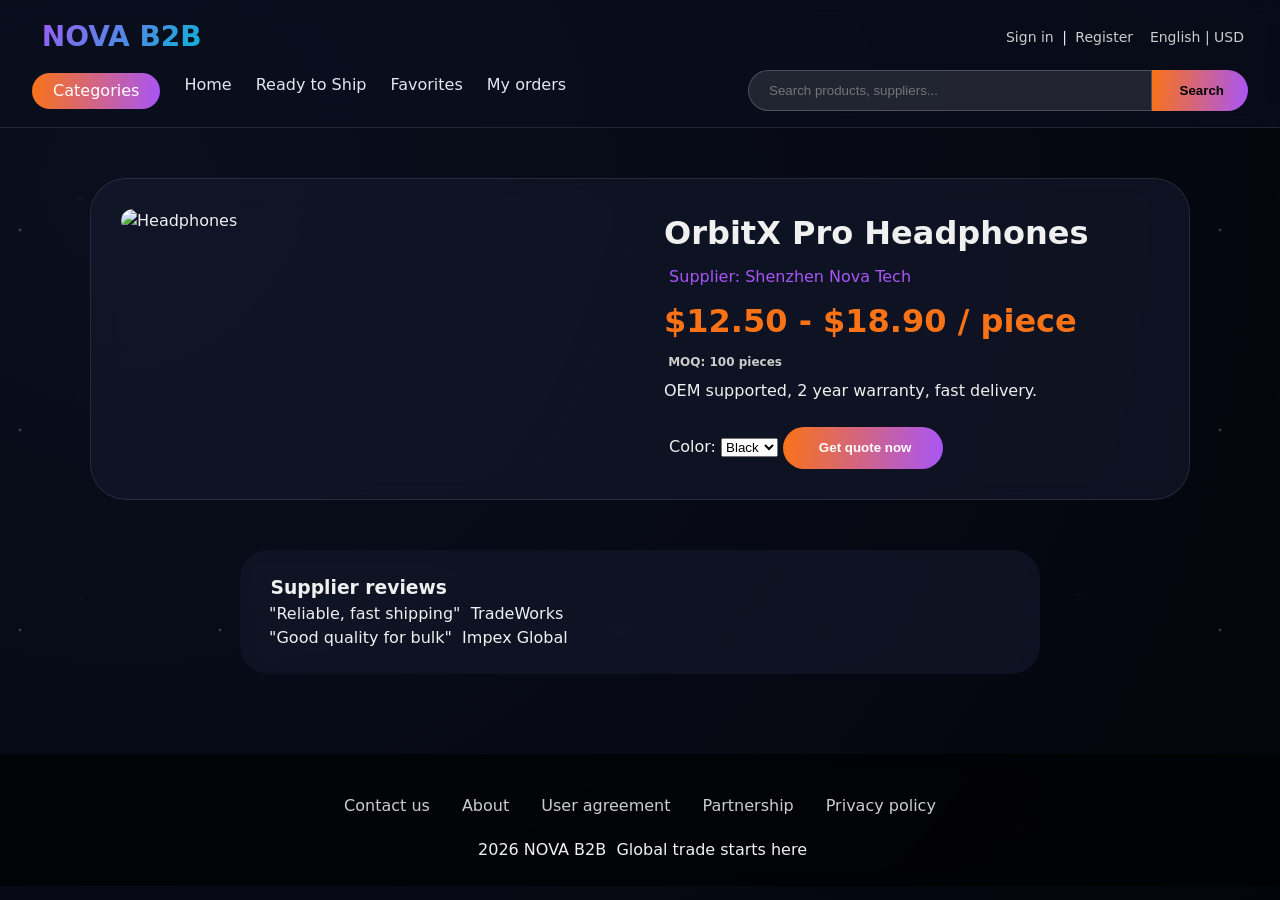
==== product-details.html @ e1faa7fc "Add files via upload" ====
<!DOCTYPE html>
<html lang="en">
<head>
    <meta charset="UTF-8">
    <meta name="viewport" content="width=device-width, initial-scale=1.0">
    <title>NOVA B2B  Product details</title>
    <link rel="stylesheet" href="style.css">
</head>
<body>

<div class="stars"></div>

<header>
    <div class="top-bar">
        <div class="logo"> NOVA B2B</div>
        <div class="auth">
            <a href="#">Sign in</a> <span>|</span> <a href="#">Register</a>
            <span class="lang"> English | USD</span>
        </div>
    </div>
    <div class="main-header">
        <nav class="categories-nav">
            <a href="#" class="cat-dropdown"> Categories </a>
            <a href="index.html">Home</a>
            <a href="products.html">Ready to Ship</a>
            <a href="#">Favorites</a>
            <a href="#">My orders</a>
        </nav>
        <div class="search-glass">
            <input type="text" id="searchInput" placeholder="Search products, suppliers...">
            <button id="searchBtn"> Search</button>
        </div>
    </div>
</header>

<main>
    <div class="detail-alibaba-glass">
        <div class="detail-img glass">
            <img src="https://images.unsplash.com/photo-1505740420928-5e560c06d30e?w=400&h=400&fit=crop" alt="Headphones">
        </div>
        <div class="detail-info glass">
            <h1>OrbitX Pro Headphones</h1>
            <p class="supplier"> Supplier: Shenzhen Nova Tech</p>
            <p class="price">$12.50 - $18.90 / piece</p>
            <p class="moq"> MOQ: 100 pieces</p>
            <p>OEM supported, 2 year warranty, fast delivery.</p>
            <label> Color:</label>
            <select id="colorSelect">
                <option>Black</option>
                <option>White</option>
            </select>
            <button id="addToCartBtn" class="btn-glow"> Get quote now</button>
        </div>
    </div>
    <div class="reviews-glass glass">
        <h3> Supplier reviews </h3>
        <div> "Reliable, fast shipping"  TradeWorks</div>
        <div> "Good quality for bulk"  Impex Global</div>
    </div>
</main>

<footer>
    <div class="footer-links">
        <a href="#">Contact us</a>
        <a href="#">About</a>
        <a href="#">User agreement</a>
        <a href="#">Partnership</a>
        <a href="#">Privacy policy</a>
    </div>
    <p> 2026 NOVA B2B  Global trade starts here</p>
</footer>

<script src="script.js"></script>
</body>
</html>
---- style.css ----
* {
    margin: 0;
    padding: 0;
    box-sizing: border-box;
}

body {
    font-family: 'Poppins', system-ui, -apple-system, 'Segoe UI', sans-serif;
    background: radial-gradient(circle at 10% 20%, #0a0f1e, #03050b);
    color: #f0f0f0;
    line-height: 1.5;
    min-height: 100vh;
}

/* stars animation */
.stars {
    position: fixed;
    top: 0;
    left: 0;
    width: 100%;
    height: 100%;
    pointer-events: none;
    z-index: -1;
}
.stars::after {
    content: '';
    position: absolute;
    width: 100%;
    height: 100%;
    background-image: radial-gradient(2px 2px at 20px 30px, #fff, rgba(0,0,0,0)),
                      radial-gradient(1px 1px at 80px 200px, #fff, rgba(0,0,0,0));
    background-repeat: repeat;
    background-size: 200px 200px;
    opacity: 0.3;
    animation: twinkle 3s infinite alternate;
}
@keyframes twinkle {
    0% { opacity: 0.2; }
    100% { opacity: 0.6; }
}

/* glass header */
header {
    background: rgba(10, 15, 30, 0.7);
    backdrop-filter: blur(12px);
    border-bottom: 1px solid rgba(255,255,255,0.1);
    padding: 16px 32px;
    position: sticky;
    top: 0;
    z-index: 100;
}

.top-bar {
    display: flex;
    justify-content: space-between;
    align-items: center;
    flex-wrap: wrap;
    gap: 12px;
    font-size: 14px;
}

.logo {
    font-size: 28px;
    font-weight: 800;
    background: linear-gradient(135deg, #a855f7, #06b6d4);
    -webkit-background-clip: text;
    background-clip: text;
    color: transparent;
}

.auth a, .lang {
    color: #ccc;
    text-decoration: none;
    margin: 0 4px;
}
.auth a:hover {
    color: #a855f7;
}

.main-header {
    display: flex;
    justify-content: space-between;
    align-items: center;
    flex-wrap: wrap;
    gap: 20px;
    margin-top: 12px;
}

.categories-nav {
    display: flex;
    gap: 24px;
    flex-wrap: wrap;
}
.categories-nav a {
    color: #e2e8f0;
    text-decoration: none;
    font-weight: 500;
}
.cat-dropdown {
    background: linear-gradient(95deg, #f97316, #a855f7);
    padding: 6px 16px;
    border-radius: 40px;
    color: white !important;
}
.search-glass {
    display: flex;
    flex: 1;
    max-width: 500px;
}
.search-glass input {
    flex: 1;
    background: rgba(255,255,255,0.1);
    border: 1px solid rgba(255,255,255,0.2);
    border-radius: 60px 0 0 60px;
    padding: 12px 20px;
    color: white;
}
.search-glass button {
    background: linear-gradient(95deg, #f97316, #a855f7);
    border: none;
    border-radius: 0 60px 60px 0;
    padding: 0 24px;
    font-weight: bold;
    cursor: pointer;
}
.hero-b2b {
    background: radial-gradient(ellipse at 50% 30%, rgba(15,25,50,0.8), transparent);
    text-align: center;
    padding: 70px 20px;
    margin: 20px;
    border-radius: 48px;
}
.hero-content {
    max-width: 700px;
    margin: 0 auto;
}
.badge {
    background: #ff8c00;
    padding: 4px 16px;
    border-radius: 40px;
    display: inline-block;
    margin-bottom: 20px;
}
.hero h1 {
    font-size: 56px;
    background: linear-gradient(135deg, #fff, #a855f7);
    -webkit-background-clip: text;
    background-clip: text;
    color: transparent;
}
.btn-glow {
    background: linear-gradient(95deg, #f97316, #a855f7);
    border: none;
    padding: 12px 32px;
    border-radius: 60px;
    color: white;
    font-weight: bold;
    cursor: pointer;
    display: inline-block;
    text-decoration: none;
    margin-top: 24px;
}
.categories-b2b, .featured-suppliers {
    margin: 40px 20px;
}
h2 {
    font-size: 28px;
    margin-bottom: 20px;
}
.cat-flex {
    display: flex;
    gap: 20px;
    flex-wrap: wrap;
}
.cat-card {
    background: rgba(20, 25, 45, 0.6);
    backdrop-filter: blur(8px);
    padding: 12px 28px;
    border-radius: 60px;
    border: 1px solid rgba(255,255,255,0.1);
}
.product-grid {
    display: grid;
    grid-template-columns: repeat(auto-fill, minmax(260px, 1fr));
    gap: 24px;
    margin-top: 20px;
}
.product-card {
    background: rgba(20, 25, 45, 0.6);
    backdrop-filter: blur(8px);
    border-radius: 24px;
    padding: 16px;
    border: 1px solid rgba(255,255,255,0.1);
    transition: 0.2s;
}
.product-card:hover {
    transform: translateY(-5px);
    border-color: #f97316;
}
.product-card img {
    width: 100%;
    height: 180px;
    object-fit: contain;
    background: rgba(0,0,0,0.3);
    border-radius: 16px;
}
.product-card h3 {
    font-size: 18px;
    margin: 12px 0 4px;
}
.supplier-name {
    font-size: 12px;
    color: #aaa;
}
.price-b2b {
    font-size: 20px;
    font-weight: bold;
    color: #f97316;
    margin: 8px 0;
}
.moq {
    font-size: 12px;
    color: #ccc;
}
.order-btn {
    background: #f97316;
    border: none;
    width: 100%;
    padding: 8px;
    border-radius: 40px;
    margin-top: 12px;
    cursor: pointer;
    font-weight: bold;
}
.load-more {
    text-align: center;
    margin: 40px 0;
}
.detail-alibaba-glass {
    display: flex;
    gap: 48px;
    max-width: 1100px;
    margin: 50px auto;
    padding: 30px;
    background: rgba(20, 25, 45, 0.6);
    backdrop-filter: blur(12px);
    border-radius: 36px;
    border: 1px solid rgba(255,255,255,0.1);
    flex-wrap: wrap;
}
.detail-img {
    flex: 1;
}
.detail-img img {
    width: 100%;
    border-radius: 24px;
}
.detail-info {
    flex: 1;
}
.supplier {
    color: #a855f7;
    margin: 8px 0;
}
.price {
    font-size: 32px;
    color: #f97316;
    font-weight: bold;
}
.moq {
    font-weight: bold;
    margin: 8px 0;
}
.reviews-glass {
    max-width: 800px;
    margin: 30px auto;
    padding: 24px;
    background: rgba(20, 25, 45, 0.6);
    backdrop-filter: blur(8px);
    border-radius: 28px;
}
footer {
    background: rgba(0,0,0,0.6);
    backdrop-filter: blur(8px);
    margin-top: 80px;
    padding: 40px 24px 24px;
    text-align: center;
}
.footer-links {
    display: flex;
    flex-wrap: wrap;
    justify-content: center;
    gap: 32px;
    margin-bottom: 20px;
}
.footer-links a {
    color: #ccc;
    text-decoration: none;
}
.footer-links a:hover {
    color: #f97316;
}
@media (max-width: 700px) {
    header { padding: 16px; }
    .main-header { flex-direction: column; align-items: stretch; }
    .search-glass { max-width: 100%; }
    .hero h1 { font-size: 36px; }
    .product-grid { grid-template-columns: 1fr 1fr; gap: 12px; }
}
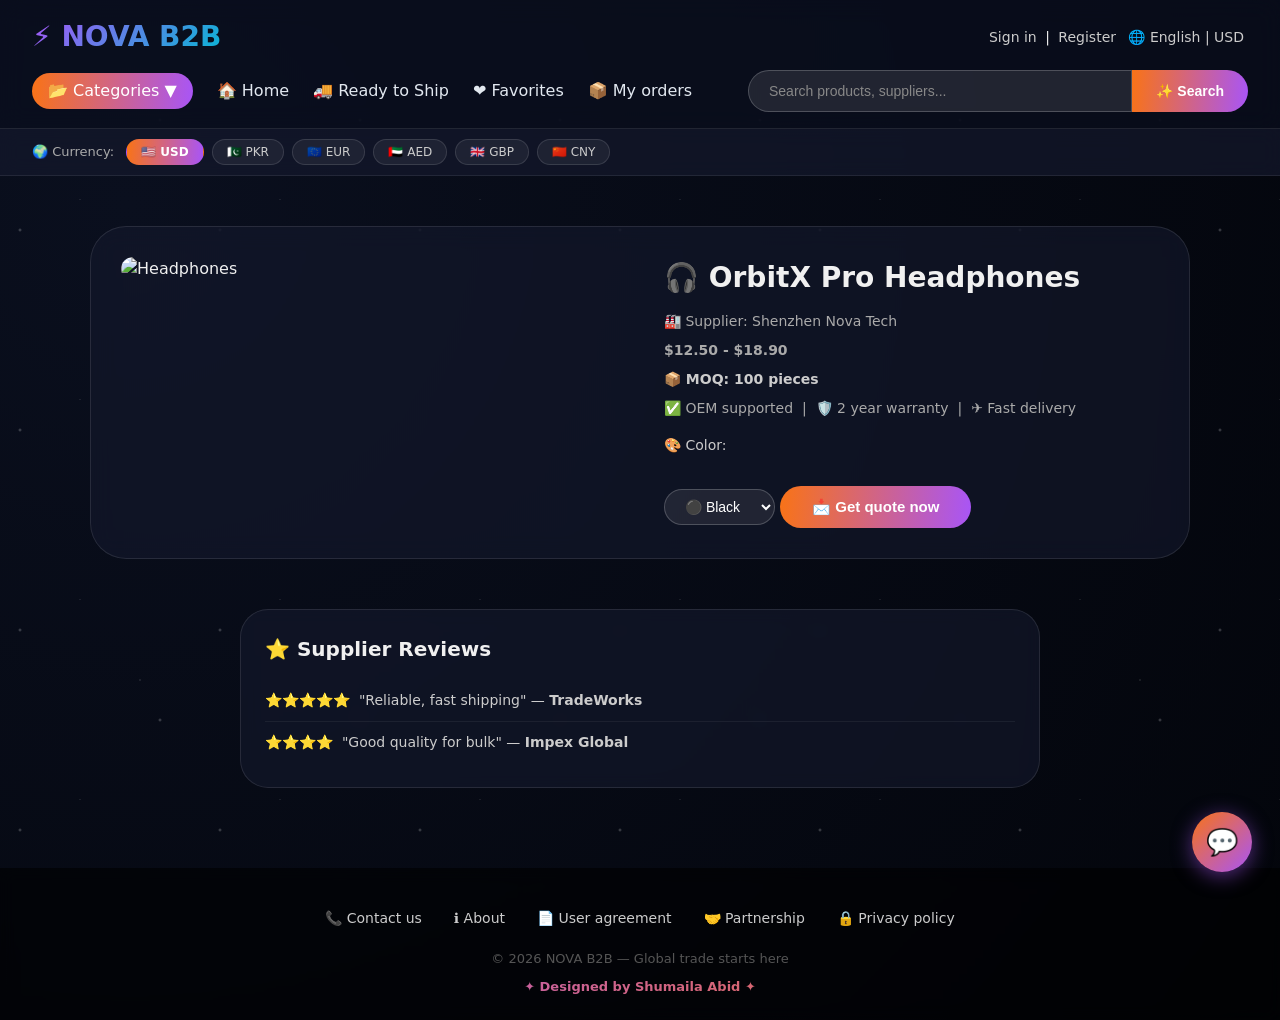
==== commit ae27b778: "Add files via upload" ====
--- a/product-details.html
+++ b/product-details.html
@@ -3,7 +3,7 @@
 <head>
     <meta charset="UTF-8">
     <meta name="viewport" content="width=device-width, initial-scale=1.0">
-    <title>NOVA B2B  Product details</title>
+    <title>NOVA B2B – Product Details</title>
     <link rel="stylesheet" href="style.css">
 </head>
 <body>
@@ -12,64 +12,68 @@
 
 <header>
     <div class="top-bar">
-        <div class="logo"> NOVA B2B</div>
+        <div class="logo">⚡ NOVA B2B</div>
         <div class="auth">
-            <a href="#">Sign in</a> <span>|</span> <a href="#">Register</a>
-            <span class="lang"> English | USD</span>
+            <a href="auth.html">Sign in</a> <span>|</span> <a href="auth.html">Register</a>
+            <span class="lang">🌐 English | USD</span>
         </div>
     </div>
     <div class="main-header">
         <nav class="categories-nav">
-            <a href="#" class="cat-dropdown"> Categories </a>
-            <a href="index.html">Home</a>
-            <a href="products.html">Ready to Ship</a>
-            <a href="#">Favorites</a>
-            <a href="#">My orders</a>
+            <a href="#" class="cat-dropdown">📂 Categories ▼</a>
+            <a href="index.html">🏠 Home</a>
+            <a href="products.html">🚚 Ready to Ship</a>
+            <a href="#">❤️ Favorites</a>
+            <a href="#">📦 My orders</a>
         </nav>
         <div class="search-glass">
             <input type="text" id="searchInput" placeholder="Search products, suppliers...">
-            <button id="searchBtn"> Search</button>
+            <button id="searchBtn">✨ Search</button>
         </div>
     </div>
 </header>
 
 <main>
     <div class="detail-alibaba-glass">
-        <div class="detail-img glass">
+        <div class="detail-img">
             <img src="https://images.unsplash.com/photo-1505740420928-5e560c06d30e?w=400&h=400&fit=crop" alt="Headphones">
         </div>
-        <div class="detail-info glass">
-            <h1>OrbitX Pro Headphones</h1>
-            <p class="supplier"> Supplier: Shenzhen Nova Tech</p>
+        <div class="detail-info">
+            <h1>🎧 OrbitX Pro Headphones</h1>
+            <p class="supplier">🏭 Supplier: Shenzhen Nova Tech</p>
             <p class="price">$12.50 - $18.90 / piece</p>
-            <p class="moq"> MOQ: 100 pieces</p>
-            <p>OEM supported, 2 year warranty, fast delivery.</p>
-            <label> Color:</label>
+            <p class="moq">📦 MOQ: 100 pieces</p>
+            <p>✅ OEM supported &nbsp;|&nbsp; 🛡️ 2 year warranty &nbsp;|&nbsp; ✈️ Fast delivery</p>
+            <label>🎨 Color:</label>
             <select id="colorSelect">
-                <option>Black</option>
-                <option>White</option>
+                <option>⚫ Black</option>
+                <option>⚪ White</option>
             </select>
-            <button id="addToCartBtn" class="btn-glow"> Get quote now</button>
+            <button id="addToCartBtn" class="btn-glow">📩 Get quote now</button>
         </div>
     </div>
-    <div class="reviews-glass glass">
-        <h3> Supplier reviews </h3>
-        <div> "Reliable, fast shipping"  TradeWorks</div>
-        <div> "Good quality for bulk"  Impex Global</div>
+
+    <div class="reviews-glass">
+        <h3>⭐ Supplier Reviews</h3>
+        <div>⭐⭐⭐⭐⭐ &nbsp;"Reliable, fast shipping" — <strong>TradeWorks</strong></div>
+        <div>⭐⭐⭐⭐ &nbsp;"Good quality for bulk" — <strong>Impex Global</strong></div>
     </div>
 </main>
 
 <footer>
     <div class="footer-links">
-        <a href="#">Contact us</a>
-        <a href="#">About</a>
-        <a href="#">User agreement</a>
-        <a href="#">Partnership</a>
-        <a href="#">Privacy policy</a>
+        <a href="#">📞 Contact us</a>
+        <a href="#">ℹ️ About</a>
+        <a href="#">📄 User agreement</a>
+        <a href="#">🤝 Partnership</a>
+        <a href="#">🔒 Privacy policy</a>
     </div>
-    <p> 2026 NOVA B2B  Global trade starts here</p>
+    <p>© 2026 NOVA B2B — Global trade starts here</p>
+    <p style="margin-top:8px; font-size:13px; background: linear-gradient(135deg, #a855f7, #f97316); -webkit-background-clip:text; background-clip:text; color:transparent; font-weight:600;">✦ Designed by Shumaila Abid ✦</p>
 </footer>
 
 <script src="script.js"></script>
+<script src="chatbot.js"></script>
+<script src="currency.js"></script>
 </body>
-</html>+</html>
--- a/style.css
+++ b/style.css
@@ -12,7 +12,7 @@
     min-height: 100vh;
 }
 
-/* stars animation */
+/* ===== STARS ===== */
 .stars {
     position: fixed;
     top: 0;
@@ -28,7 +28,9 @@
     width: 100%;
     height: 100%;
     background-image: radial-gradient(2px 2px at 20px 30px, #fff, rgba(0,0,0,0)),
-                      radial-gradient(1px 1px at 80px 200px, #fff, rgba(0,0,0,0));
+                      radial-gradient(1px 1px at 80px 200px, #fff, rgba(0,0,0,0)),
+                      radial-gradient(1px 1px at 140px 80px, #fff, rgba(0,0,0,0)),
+                      radial-gradient(2px 2px at 160px 120px, #fff, rgba(0,0,0,0));
     background-repeat: repeat;
     background-size: 200px 200px;
     opacity: 0.3;
@@ -39,7 +41,7 @@
     100% { opacity: 0.6; }
 }
 
-/* glass header */
+/* ===== HEADER ===== */
 header {
     background: rgba(10, 15, 30, 0.7);
     backdrop-filter: blur(12px);
@@ -73,9 +75,7 @@
     text-decoration: none;
     margin: 0 4px;
 }
-.auth a:hover {
-    color: #a855f7;
-}
+.auth a:hover { color: #a855f7; }
 
 .main-header {
     display: flex;
@@ -90,18 +90,24 @@
     display: flex;
     gap: 24px;
     flex-wrap: wrap;
+    align-items: center;
 }
 .categories-nav a {
     color: #e2e8f0;
     text-decoration: none;
     font-weight: 500;
-}
+    transition: color 0.2s;
+}
+.categories-nav a:hover { color: #a855f7; }
+
 .cat-dropdown {
     background: linear-gradient(95deg, #f97316, #a855f7);
     padding: 6px 16px;
     border-radius: 40px;
     color: white !important;
 }
+
+/* ===== SEARCH ===== */
 .search-glass {
     display: flex;
     flex: 1;
@@ -114,7 +120,14 @@
     border-radius: 60px 0 0 60px;
     padding: 12px 20px;
     color: white;
-}
+    font-size: 14px;
+    outline: none;
+    transition: border-color 0.2s;
+}
+.search-glass input:focus {
+    border-color: #a855f7;
+}
+.search-glass input::placeholder { color: #888; }
 .search-glass button {
     background: linear-gradient(95deg, #f97316, #a855f7);
     border: none;
@@ -122,31 +135,48 @@
     padding: 0 24px;
     font-weight: bold;
     cursor: pointer;
-}
+    color: white;
+    font-size: 14px;
+    transition: opacity 0.2s;
+}
+.search-glass button:hover { opacity: 0.85; }
+
+/* ===== HERO ===== */
 .hero-b2b {
-    background: radial-gradient(ellipse at 50% 30%, rgba(15,25,50,0.8), transparent);
+    background: radial-gradient(ellipse at 50% 30%, rgba(168,85,247,0.15), transparent);
     text-align: center;
     padding: 70px 20px;
     margin: 20px;
     border-radius: 48px;
+    border: 1px solid rgba(255,255,255,0.05);
 }
 .hero-content {
     max-width: 700px;
     margin: 0 auto;
 }
 .badge {
-    background: #ff8c00;
+    background: linear-gradient(95deg, #f97316, #a855f7);
     padding: 4px 16px;
     border-radius: 40px;
     display: inline-block;
     margin-bottom: 20px;
-}
-.hero h1 {
+    font-size: 13px;
+    font-weight: 600;
+}
+.hero-b2b h1 {
     font-size: 56px;
+    font-weight: 800;
     background: linear-gradient(135deg, #fff, #a855f7);
     -webkit-background-clip: text;
     background-clip: text;
     color: transparent;
+    line-height: 1.2;
+    margin-bottom: 16px;
+}
+.hero-b2b p {
+    color: #aaa;
+    font-size: 16px;
+    margin-bottom: 8px;
 }
 .btn-glow {
     background: linear-gradient(95deg, #f97316, #a855f7);
@@ -159,17 +189,26 @@
     display: inline-block;
     text-decoration: none;
     margin-top: 24px;
-}
+    font-size: 15px;
+    transition: opacity 0.2s, transform 0.2s;
+}
+.btn-glow:hover {
+    opacity: 0.9;
+    transform: translateY(-2px);
+}
+
+/* ===== CATEGORIES ===== */
 .categories-b2b, .featured-suppliers {
     margin: 40px 20px;
 }
 h2 {
     font-size: 28px;
+    font-weight: 700;
     margin-bottom: 20px;
 }
 .cat-flex {
     display: flex;
-    gap: 20px;
+    gap: 16px;
     flex-wrap: wrap;
 }
 .cat-card {
@@ -178,7 +217,16 @@
     padding: 12px 28px;
     border-radius: 60px;
     border: 1px solid rgba(255,255,255,0.1);
-}
+    cursor: pointer;
+    transition: 0.2s;
+    font-size: 15px;
+}
+.cat-card:hover {
+    border-color: #a855f7;
+    background: rgba(168,85,247,0.15);
+}
+
+/* ===== PRODUCT GRID ===== */
 .product-grid {
     display: grid;
     grid-template-columns: repeat(auto-fill, minmax(260px, 1fr));
@@ -192,10 +240,12 @@
     padding: 16px;
     border: 1px solid rgba(255,255,255,0.1);
     transition: 0.2s;
+    cursor: pointer;
 }
 .product-card:hover {
     transform: translateY(-5px);
     border-color: #f97316;
+    box-shadow: 0 8px 32px rgba(249,115,22,0.15);
 }
 .product-card img {
     width: 100%;
@@ -205,12 +255,14 @@
     border-radius: 16px;
 }
 .product-card h3 {
-    font-size: 18px;
+    font-size: 16px;
+    font-weight: 600;
     margin: 12px 0 4px;
 }
 .supplier-name {
     font-size: 12px;
     color: #aaa;
+    margin-bottom: 4px;
 }
 .price-b2b {
     font-size: 20px;
@@ -221,21 +273,40 @@
 .moq {
     font-size: 12px;
     color: #ccc;
+    margin-bottom: 4px;
 }
 .order-btn {
-    background: #f97316;
+    background: linear-gradient(95deg, #f97316, #a855f7);
     border: none;
     width: 100%;
-    padding: 8px;
+    padding: 9px;
     border-radius: 40px;
     margin-top: 12px;
     cursor: pointer;
     font-weight: bold;
-}
+    color: white;
+    font-size: 13px;
+    transition: opacity 0.2s;
+}
+.order-btn:hover { opacity: 0.85; }
+
+/* ===== LOAD MORE ===== */
 .load-more {
     text-align: center;
     margin: 40px 0;
 }
+.page-title {
+    text-align: center;
+    font-size: 32px;
+    font-weight: 800;
+    margin: 30px 20px 10px;
+    background: linear-gradient(135deg, #fff, #a855f7);
+    -webkit-background-clip: text;
+    background-clip: text;
+    color: transparent;
+}
+
+/* ===== PRODUCT DETAIL PAGE ===== */
 .detail-alibaba-glass {
     display: flex;
     gap: 48px;
@@ -250,6 +321,7 @@
 }
 .detail-img {
     flex: 1;
+    min-width: 280px;
 }
 .detail-img img {
     width: 100%;
@@ -257,20 +329,54 @@
 }
 .detail-info {
     flex: 1;
+    min-width: 280px;
+}
+.detail-info h1 {
+    font-size: 28px;
+    font-weight: 700;
+    margin-bottom: 12px;
 }
 .supplier {
     color: #a855f7;
     margin: 8px 0;
+    font-size: 14px;
 }
 .price {
     font-size: 32px;
     color: #f97316;
     font-weight: bold;
-}
-.moq {
-    font-weight: bold;
+    margin: 12px 0;
+}
+.detail-info .moq {
+    font-weight: bold;
+    font-size: 14px;
+    color: #ccc;
     margin: 8px 0;
 }
+.detail-info p {
+    color: #aaa;
+    margin: 8px 0;
+    font-size: 14px;
+}
+.detail-info label {
+    display: block;
+    margin-top: 16px;
+    margin-bottom: 6px;
+    font-size: 14px;
+    color: #ccc;
+}
+.detail-info select {
+    background: rgba(255,255,255,0.08);
+    border: 1px solid rgba(255,255,255,0.2);
+    border-radius: 40px;
+    padding: 8px 16px;
+    color: white;
+    font-size: 14px;
+    cursor: pointer;
+    outline: none;
+}
+
+/* ===== REVIEWS ===== */
 .reviews-glass {
     max-width: 800px;
     margin: 30px auto;
@@ -278,7 +384,22 @@
     background: rgba(20, 25, 45, 0.6);
     backdrop-filter: blur(8px);
     border-radius: 28px;
-}
+    border: 1px solid rgba(255,255,255,0.1);
+}
+.reviews-glass h3 {
+    font-size: 20px;
+    font-weight: 600;
+    margin-bottom: 16px;
+}
+.reviews-glass div {
+    padding: 10px 0;
+    border-bottom: 1px solid rgba(255,255,255,0.06);
+    color: #ccc;
+    font-size: 14px;
+}
+.reviews-glass div:last-child { border-bottom: none; }
+
+/* ===== FOOTER ===== */
 footer {
     background: rgba(0,0,0,0.6);
     backdrop-filter: blur(8px);
@@ -296,14 +417,79 @@
 .footer-links a {
     color: #ccc;
     text-decoration: none;
-}
-.footer-links a:hover {
-    color: #f97316;
-}
+    font-size: 14px;
+    transition: color 0.2s;
+}
+.footer-links a:hover { color: #f97316; }
+footer p {
+    color: #555;
+    font-size: 13px;
+}
+
+/* ===== MOBILE ===== */
 @media (max-width: 700px) {
     header { padding: 16px; }
     .main-header { flex-direction: column; align-items: stretch; }
     .search-glass { max-width: 100%; }
-    .hero h1 { font-size: 36px; }
+    .hero-b2b h1 { font-size: 36px; }
     .product-grid { grid-template-columns: 1fr 1fr; gap: 12px; }
-}+    .detail-alibaba-glass { flex-direction: column; gap: 24px; margin: 20px; padding: 20px; }
+    .logo { font-size: 22px; }
+    h2 { font-size: 22px; }
+}
+
+/* ===== TABLET (768px - 1024px) ===== */
+@media (max-width: 1024px) and (min-width: 701px) {
+    .hero-b2b h1 { font-size: 42px; }
+    .product-grid { grid-template-columns: repeat(auto-fill, minmax(200px, 1fr)); }
+    .detail-alibaba-glass { gap: 28px; padding: 24px; }
+    header { padding: 16px 20px; }
+}
+
+/* ===== MOBILE FIXES (max 700px) ===== */
+@media (max-width: 700px) {
+    /* Header */
+    .top-bar { flex-direction: column; align-items: flex-start; gap: 6px; }
+    .categories-nav { gap: 12px; font-size: 13px; }
+    .cat-dropdown { padding: 4px 12px; font-size: 12px; }
+
+    /* Hero */
+    .hero-b2b { padding: 40px 16px; margin: 12px; border-radius: 28px; }
+    .hero-b2b h1 { font-size: 30px; }
+    .hero-b2b p { font-size: 13px; }
+    .btn-glow { padding: 10px 24px; font-size: 14px; }
+    .badge { font-size: 12px; }
+
+    /* Categories */
+    .cat-flex { gap: 10px; }
+    .cat-card { padding: 8px 16px; font-size: 13px; }
+    .categories-b2b, .featured-suppliers { margin: 24px 12px; }
+
+    /* Products grid - 1 column on very small, 2 on normal mobile */
+    .product-grid { grid-template-columns: 1fr 1fr; gap: 10px; }
+    .product-card { padding: 12px; border-radius: 16px; }
+    .product-card img { height: 130px; }
+    .product-card h3 { font-size: 13px; }
+    .price-b2b { font-size: 15px; }
+    .order-btn { font-size: 11px; padding: 7px; }
+
+    /* Page title */
+    .page-title { font-size: 24px; margin: 20px 12px 8px; }
+
+    /* Detail page */
+    .detail-info h1 { font-size: 20px; }
+    .price { font-size: 24px; }
+    .reviews-glass { margin: 16px 12px; padding: 16px; }
+
+    /* Footer */
+    .footer-links { gap: 16px; }
+    .footer-links a { font-size: 12px; }
+}
+
+/* ===== VERY SMALL PHONES (max 400px) ===== */
+@media (max-width: 400px) {
+    .product-grid { grid-template-columns: 1fr; }
+    .hero-b2b h1 { font-size: 26px; }
+    .logo { font-size: 20px; }
+}
+
